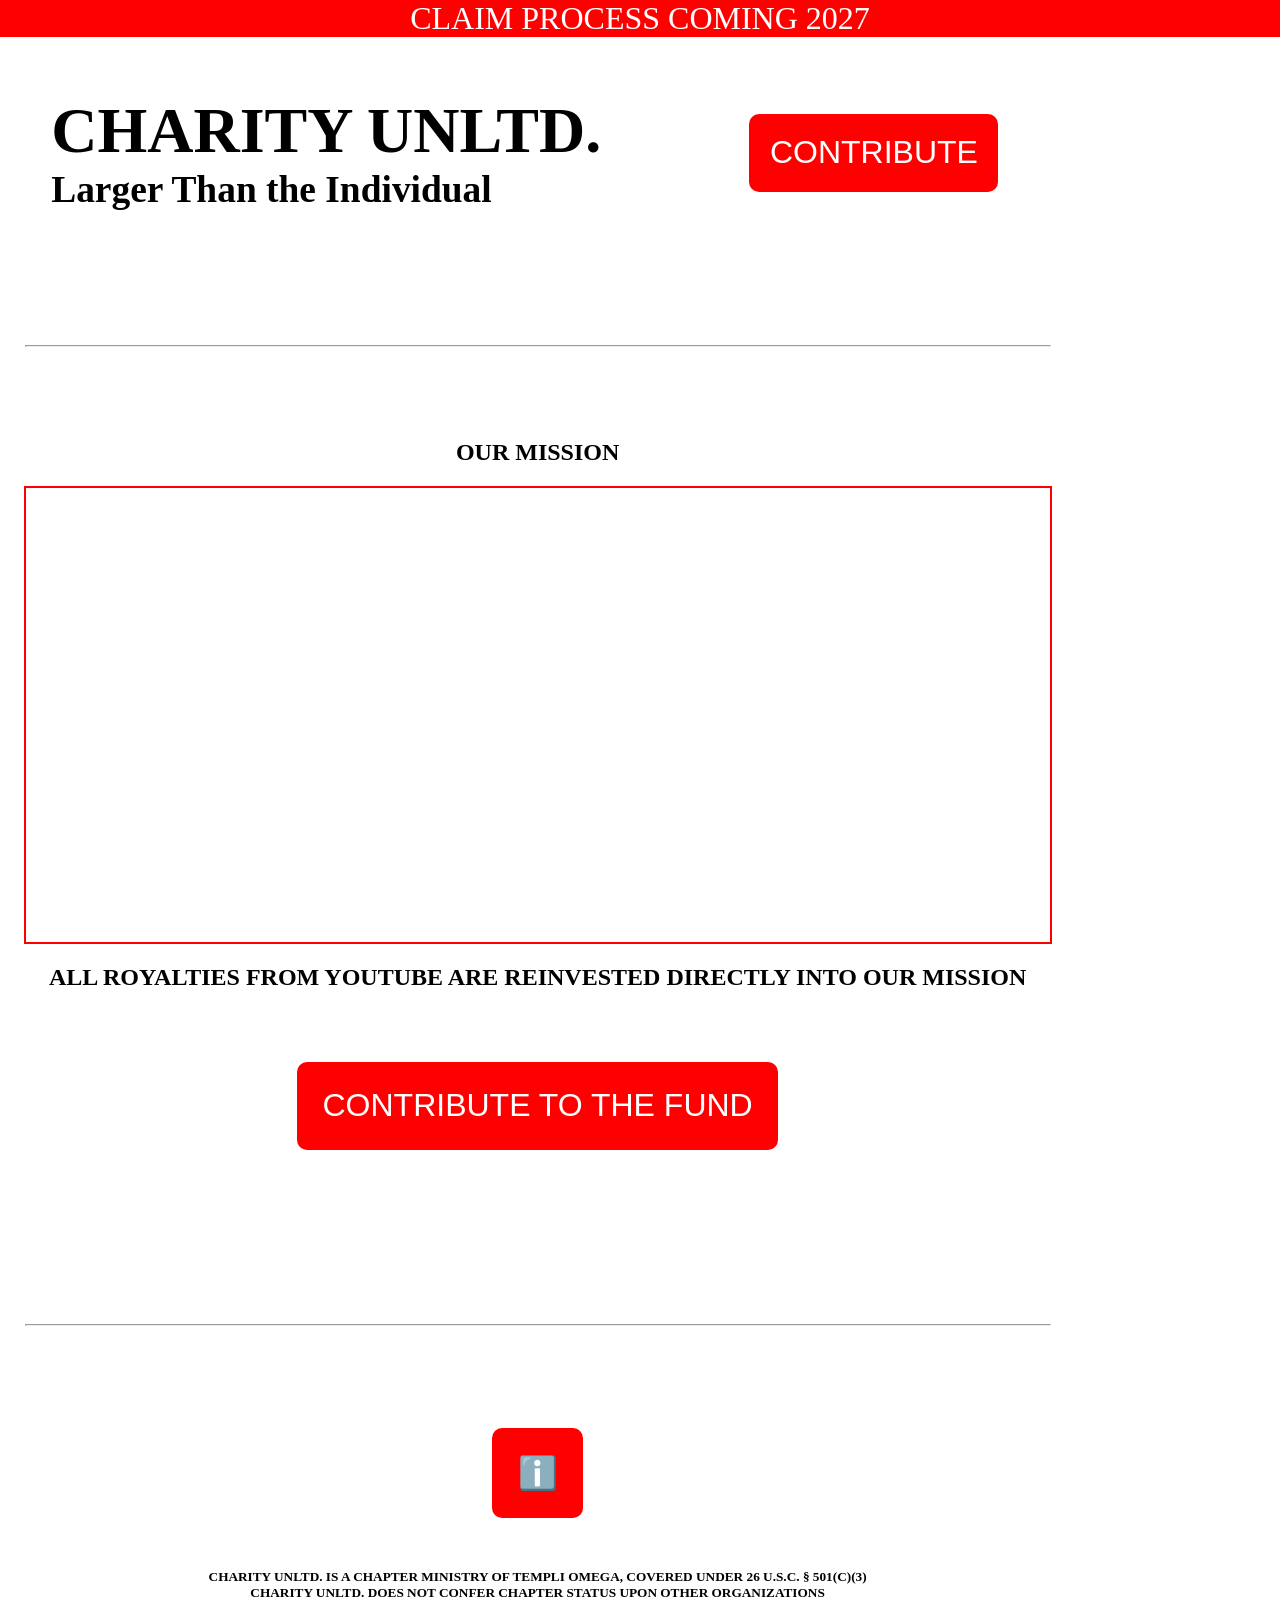
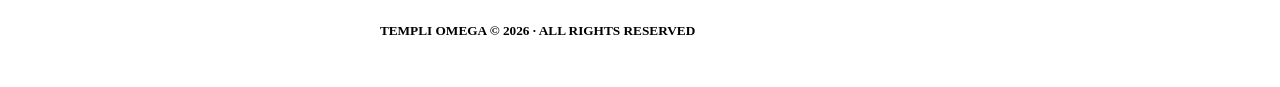
==== index.html @ 0f820593 "Update index.html" ====
<!DOCTYPE html>
<html>
    <head>
        <meta charset="UTF-8">
        <meta name="viewport" content="width=device-width, initial-scale=1.0">
        <meta name="description" content="CHARITY UNLTD. — Larger than the Individual. Sponsor Give A Day Today!">
        <title>CHARITY UNLTD.</title>
        <link rel="stylesheet" href="global.css">
        <link rel="icon" type="image/x-icon" href="1.png">
    </head>
    <body>
        <p id="alert_bar">
            CLAIM PROCESS COMING 2027
        </p>
        <header>
            <div id="logo" class="hyperlinked" data-link="0">
                <h1 class="margin0">CHARITY UNLTD.</h1>
                <h3 id="logo_bottom" class="margin0">Larger Than the Individual</h3>
            </div>
            <button id="contribute_btn" class="hyperlinked" data-link="2">CONTRIBUTE</button>
        </header>
        <main>
            <hr>
            <section>
                <h1>OUR MISSION</h1>
                <div id="banner">
                        <iframe
                            id="yt"
                            src="https://www.youtube-nocookie.com/embed/qAyZIVQrC_Y?si=HSnjQLwe2hpjo_fo"
                            title="YouTube video player"
                            frameborder="0"
                            allow="accelerometer; autoplay; clipboard-write; encrypted-media; gyroscope; picture-in-picture; web-share"
                            referrerpolicy="strict-origin-when-cross-origin"
                            allowfullscreen
                        >
                        </iframe>
                </div>
                <h2 id="video_tagline">ALL ROYALTIES FROM YOUTUBE ARE REINVESTED DIRECTLY INTO OUR MISSION</h2>
                <button class="hyperlinked" data-link="2">
                    CONTRIBUTE TO THE FUND
                </button>
            </section>
        </main>
        <footer>
            <hr>
            <button class="hyperlinked" data-link="1">ℹ️</button>
            <h5 class="margin0">CHARITY UNLTD. IS A CHAPTER MINISTRY OF TEMPLI OMEGA, COVERED UNDER 26 U.S.C. § 501(C)(3)</h5>
            <h5 class="margin0">CHARITY UNLTD. DOES NOT CONFER CHAPTER STATUS UPON OTHER ORGANIZATIONS</h5>
            <h5>TEMPLI OMEGA &copy; 2026 · ALL RIGHTS RESERVED</h5>
        </footer>
    </body>
    <script src="global.js"></script>
</html>
---- global.css ----
* {

}
html {
    height: 100%;
}
body {
    height: 100%;
    margin: 0;
}
header {
    display: flex;
    flex-direction: row;
    width: 80%;
    min-height: 10%;
    height: fit-content;
    align-items: center;
    justify-self: center;
    justify-content: space-between;
    padding: 2%;
}
main {
    display: flex;
    flex-direction: column;
    width: 80%;
    min-height: 70%;
    height: fit-content;
    align-items: center;
    justify-self: center;
    padding: 2%;
}
section {
    display: flex;
    flex-direction: column;
    width: 100%;
    height: 100%;
    align-items: center;
    justify-self: center;
    padding: 2%;
}
footer {
    display: flex;
    flex-direction: column;
    width: 80%;
    min-height: 20%;
    height: fit-content;
    align-items: center;
    justify-self: center;
    text-align: center;
    padding: 2%;
}
button {
    height: fit-content;
    margin: 5%;
    padding: 2.5%;
    text-align: center;
    color: #FFFFFF;
    font-size: 2rem;
    background: #FF0000;
    border: none;
    border-radius: 10px;
}   .hyperlinked:hover,
    button:hover {
        cursor: pointer;
        opacity: 0.666;
    }
hr {
    width: 100%;
    margin: 5%;
}
#logo {
    margin: 2.5%;
    font-size: 2rem;
}
#alert_bar {
    width: 100%;
    margin: 0;
    text-align: center;
    font-size: 2rem;
    color: #FFFFFF;
    background: #FF0000;
}
#contribute_btn {
    padding: 2%;
    color: white;
    background: #FF0000;
}
#banner {
    width: 100%;
    height: 100%;
    border: 2px solid red;
}
#yt {
    width: 100%;
    height: 50vh;
}
#video_tagline {
    text-align: center;
}
/*****************************************************
*****************************************************/
.margin0 {
    margin: 0;
}
.underline {
    text-decoration: underline;
}
/*****************************************************
*****************************************************/
@media (max-aspect-ratio: 1/1) {
    header {
        flex-direction: column;
    }
    button {
        font-size: 1.5rem;
    }
    #alert_bar {
        font-size: 1.5rem;
    }
    #logo {
        margin: 5%;
        text-align: center;
        font-size: 1rem;
    }
    #logo_bottom {
        margin: 0 0 5% 0;
    }
}
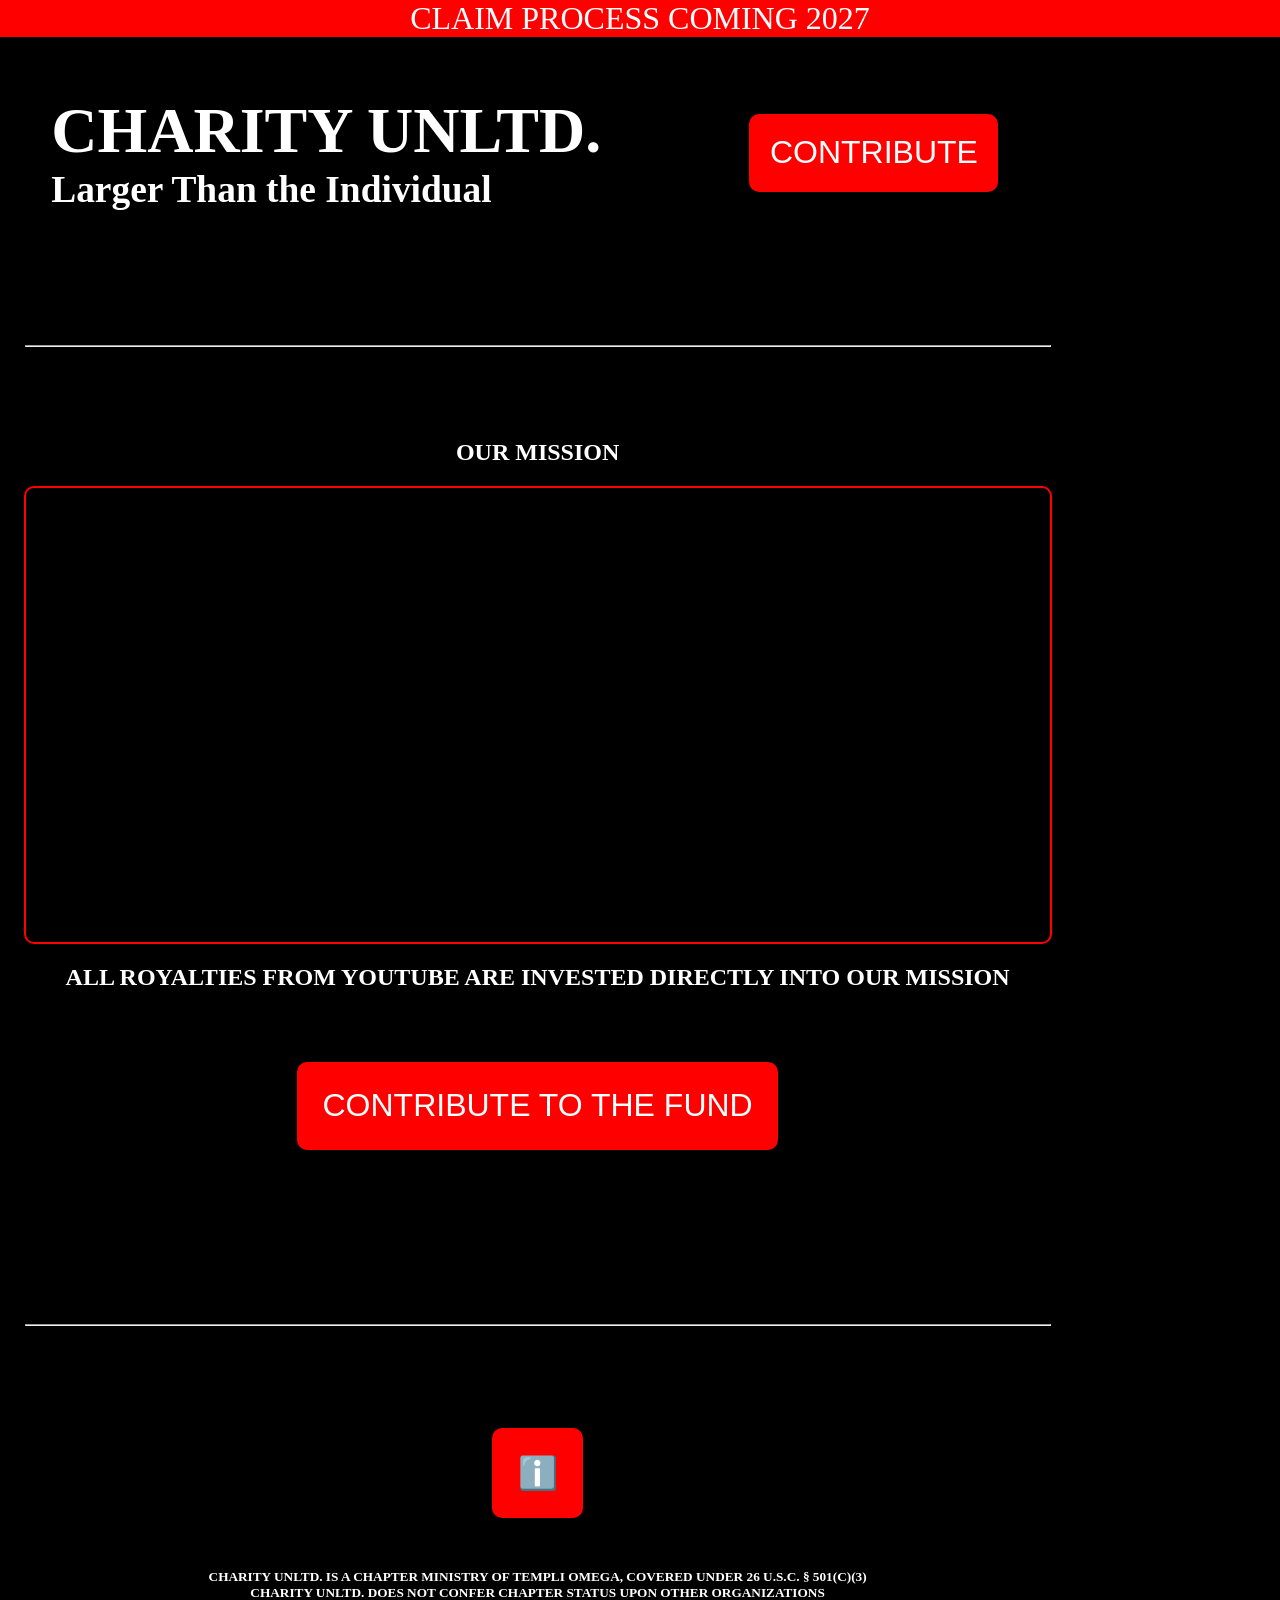
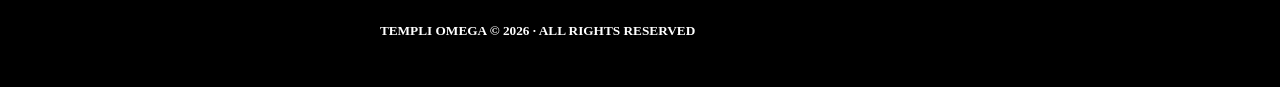
==== commit 19953ee6: "Update index.html" ====
--- a/index.html
+++ b/index.html
@@ -35,7 +35,7 @@
                         >
                         </iframe>
                 </div>
-                <h2 id="video_tagline">ALL ROYALTIES FROM YOUTUBE ARE REINVESTED DIRECTLY INTO OUR MISSION</h2>
+                <h2 id="video_tagline">ALL ROYALTIES FROM YOUTUBE ARE INVESTED DIRECTLY INTO OUR MISSION</h2>
                 <button class="hyperlinked" data-link="2">
                     CONTRIBUTE TO THE FUND
                 </button>
--- a/global.css
+++ b/global.css
@@ -7,6 +7,8 @@
 body {
     height: 100%;
     margin: 0;
+    color: #FFFFFF;
+    background: #000000;
 }
 header {
     display: flex;
@@ -82,13 +84,14 @@
 }
 #contribute_btn {
     padding: 2%;
-    color: white;
+    color: #FFFFFF;
     background: #FF0000;
 }
 #banner {
     width: 100%;
     height: 100%;
     border: 2px solid red;
+    border-radius: 10px;
 }
 #yt {
     width: 100%;
@@ -125,4 +128,4 @@
     #logo_bottom {
         margin: 0 0 5% 0;
     }
-}+}
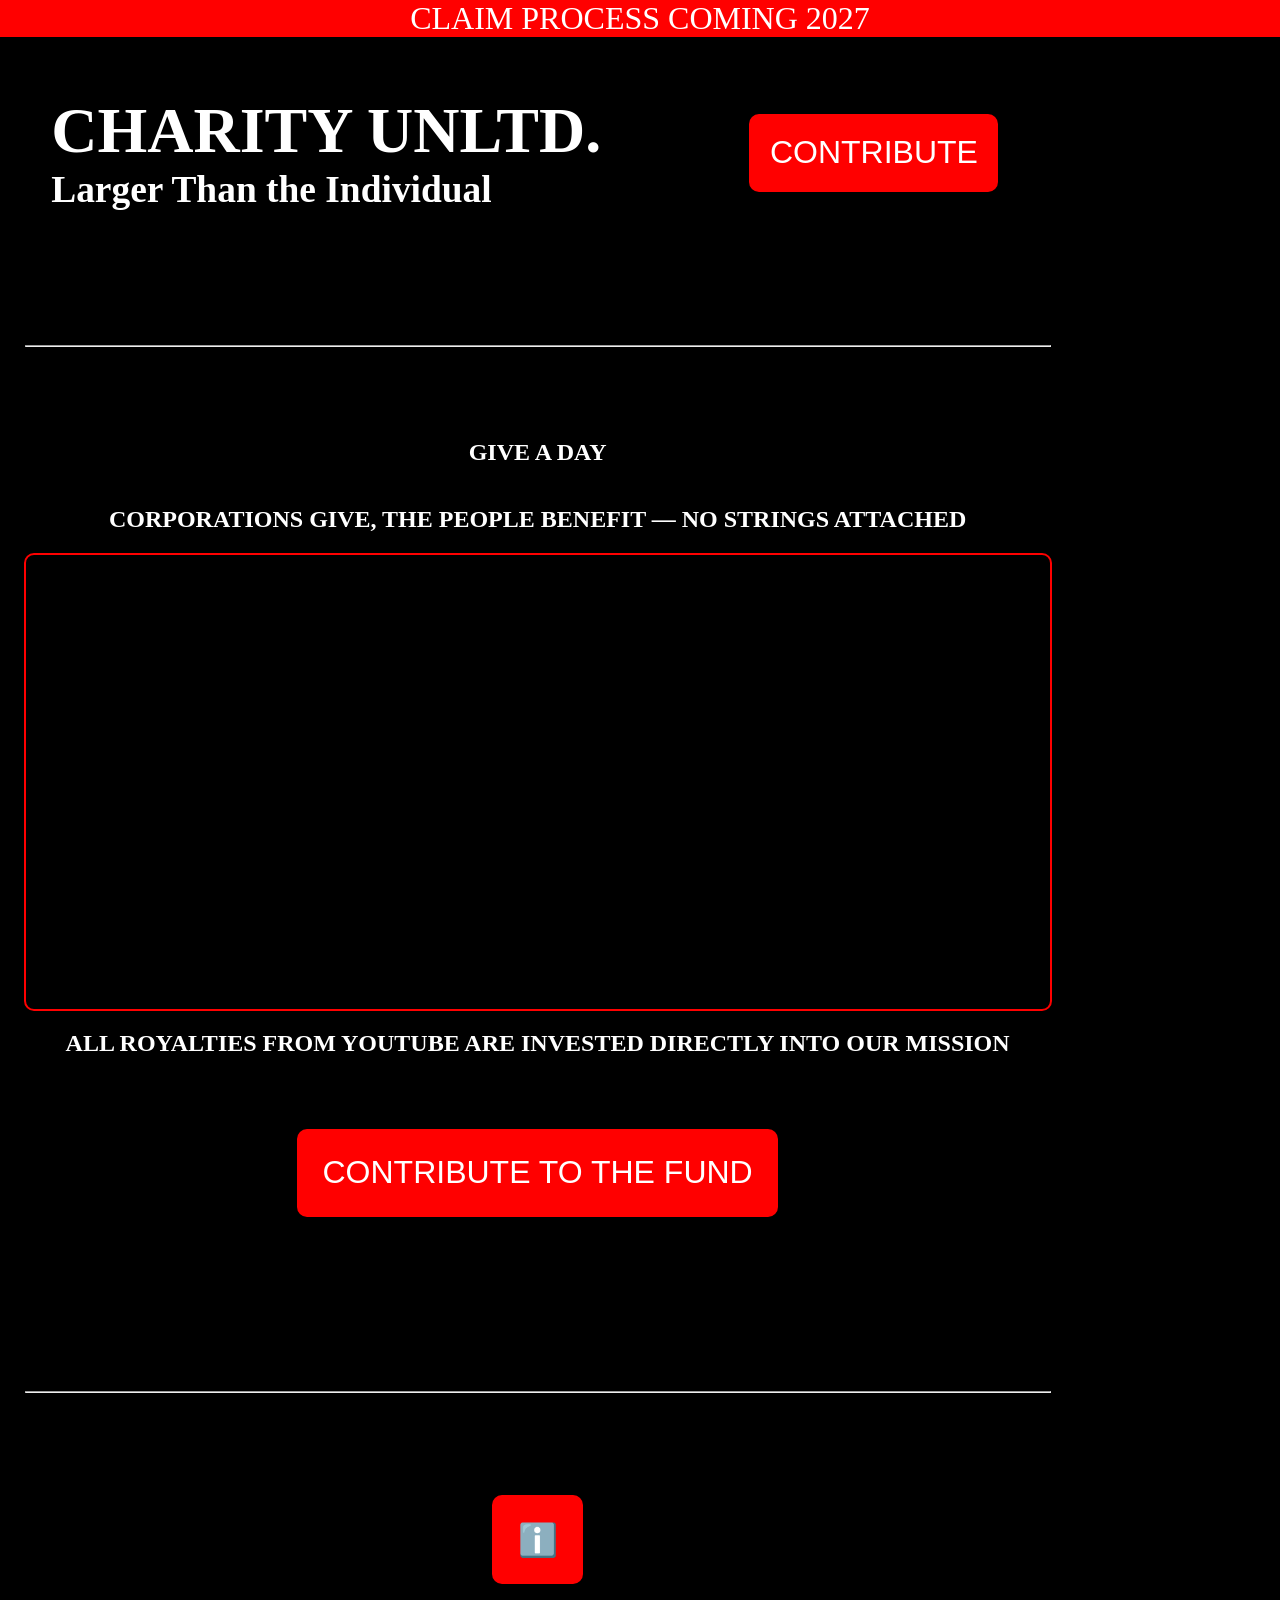
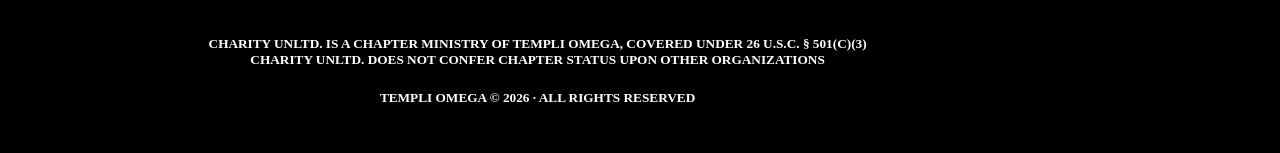
==== commit e0e66b22: "Update index.html" ====
--- a/index.html
+++ b/index.html
@@ -22,7 +22,12 @@
         <main>
             <hr>
             <section>
-                <h1>OUR MISSION</h1>
+                <h1>
+                    GIVE A DAY
+                </h1>
+                <h2 class="text_align_center">
+                    CORPORATIONS GIVE, THE PEOPLE BENEFIT — NO STRINGS ATTACHED
+                </h2>
                 <div id="banner">
                         <iframe
                             id="yt"
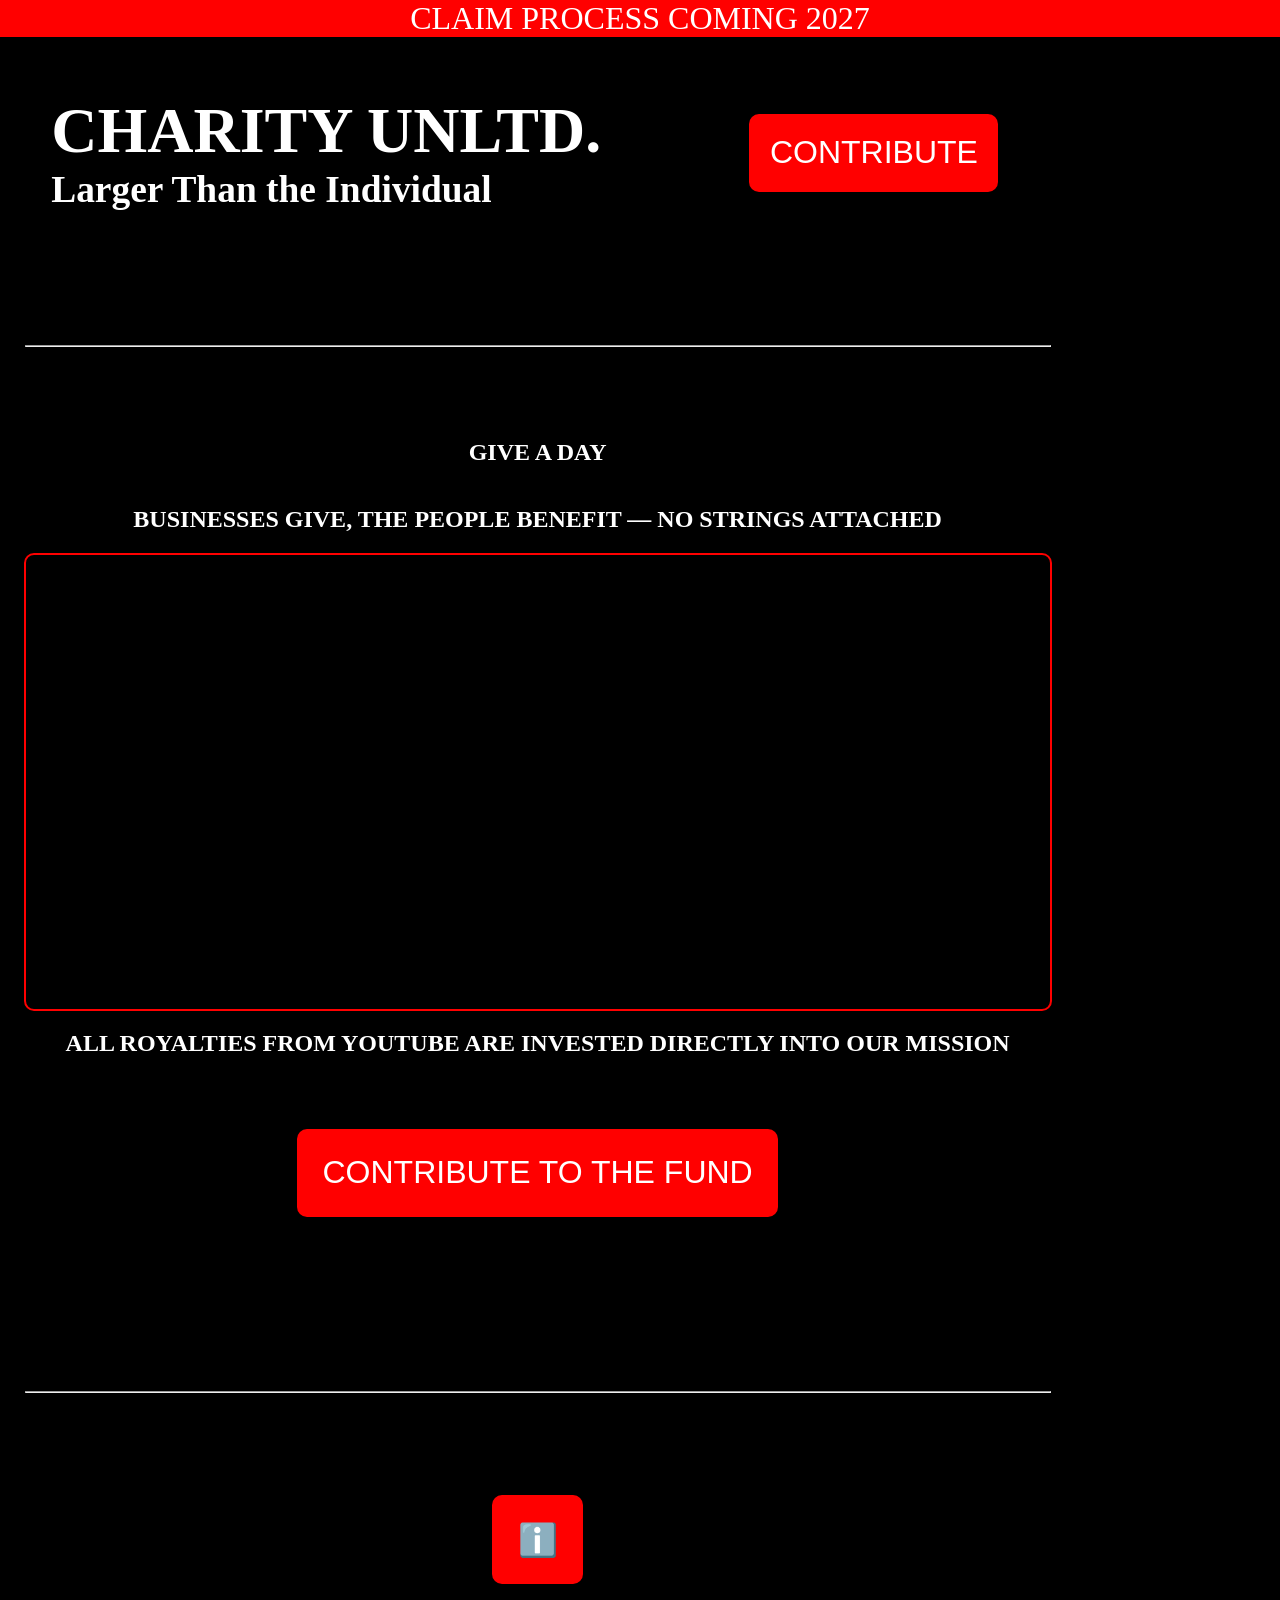
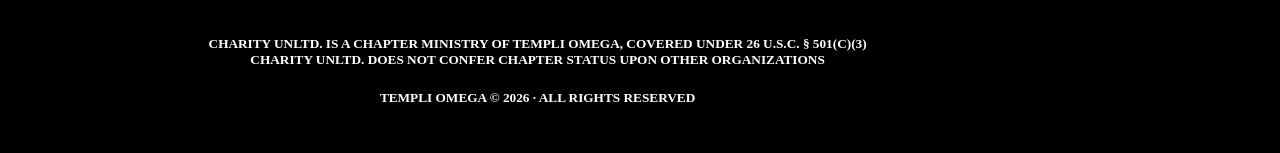
==== commit 14f22fcd: "Update index.html" ====
--- a/index.html
+++ b/index.html
@@ -26,7 +26,7 @@
                     GIVE A DAY
                 </h1>
                 <h2 class="text_align_center">
-                    CORPORATIONS GIVE, THE PEOPLE BENEFIT — NO STRINGS ATTACHED
+                    BUSINESSES GIVE, THE PEOPLE BENEFIT — NO STRINGS ATTACHED
                 </h2>
                 <div id="banner">
                         <iframe
--- a/global.css
+++ b/global.css
@@ -108,6 +108,9 @@
 .underline {
     text-decoration: underline;
 }
+.text_align_center {
+    text-align: center;
+}
 /*****************************************************
 *****************************************************/
 @media (max-aspect-ratio: 1/1) {
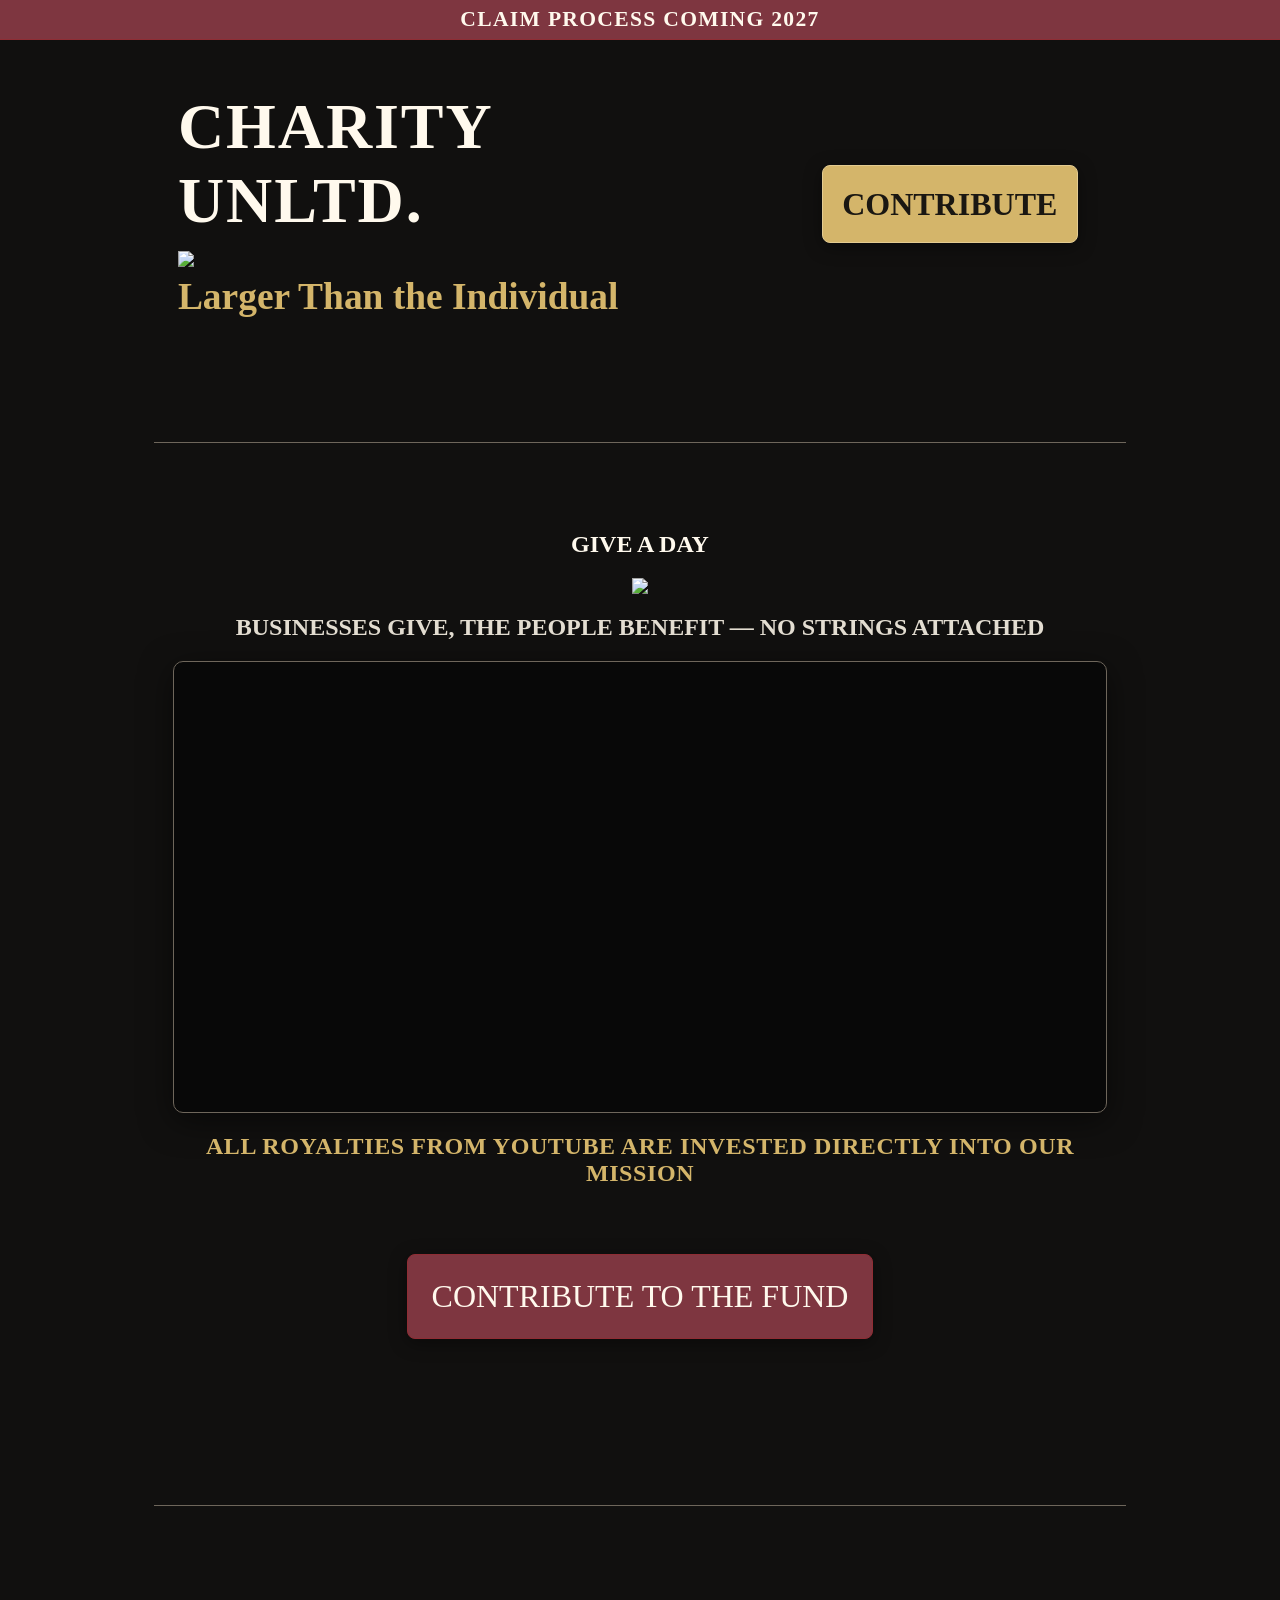
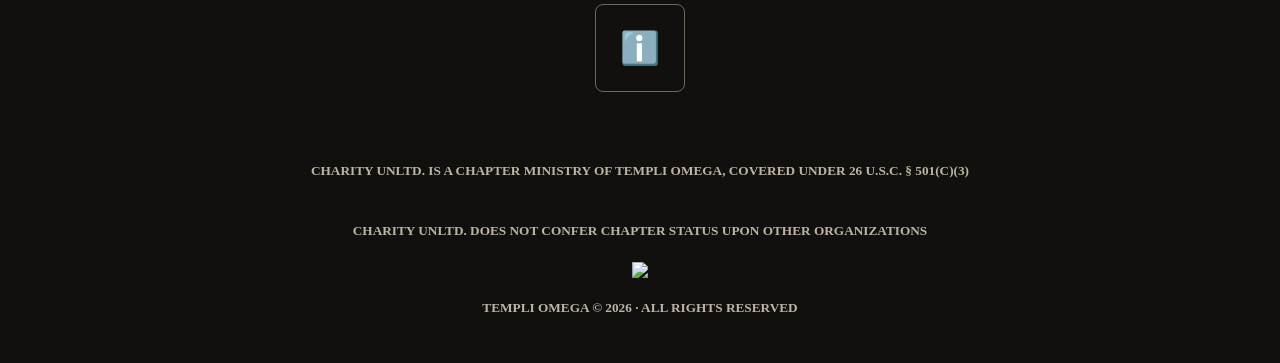
==== commit e49f990e: "Update index.html" ====
--- a/index.html
+++ b/index.html
@@ -14,8 +14,11 @@
         </p>
         <header>
             <div id="logo" class="hyperlinked" data-link="0">
-                <h1 class="margin0">CHARITY UNLTD.</h1>
-                <h3 id="logo_bottom" class="margin0">Larger Than the Individual</h3>
+                <div id="text_logo">
+                    <h1 class="margin0">CHARITY UNLTD.</h1>
+                    <img class="logo_img" src="1.png"/>
+                    <h3 id="logo_bottom" class="margin0">Larger Than the Individual</h3>
+                </div>
             </div>
             <button id="contribute_btn" class="hyperlinked" data-link="2">CONTRIBUTE</button>
         </header>
@@ -25,6 +28,7 @@
                 <h1>
                     GIVE A DAY
                 </h1>
+                <img class="logo_img" src="1.png"/>
                 <h2 class="text_align_center">
                     BUSINESSES GIVE, THE PEOPLE BENEFIT — NO STRINGS ATTACHED
                 </h2>
@@ -49,8 +53,9 @@
         <footer>
             <hr>
             <button class="hyperlinked" data-link="1">ℹ️</button>
-            <h5 class="margin0">CHARITY UNLTD. IS A CHAPTER MINISTRY OF TEMPLI OMEGA, COVERED UNDER 26 U.S.C. § 501(C)(3)</h5>
-            <h5 class="margin0">CHARITY UNLTD. DOES NOT CONFER CHAPTER STATUS UPON OTHER ORGANIZATIONS</h5>
+            <h5>CHARITY UNLTD. IS A CHAPTER MINISTRY OF TEMPLI OMEGA, COVERED UNDER 26 U.S.C. § 501(C)(3)</h5>
+            <h5>CHARITY UNLTD. DOES NOT CONFER CHAPTER STATUS UPON OTHER ORGANIZATIONS</h5>
+            <img class="logo_img" src="1.png"/>
             <h5>TEMPLI OMEGA &copy; 2026 · ALL RIGHTS RESERVED</h5>
         </footer>
     </body>
--- a/global.css
+++ b/global.css
@@ -1,14 +1,20 @@
 * {
-
+    box-sizing: border-box;
 }
 html {
+    width: 100%;
     height: 100%;
 }
 body {
-    height: 100%;
+    display: flex;
+    flex-direction: column;
+    width: 100%;
+    min-height: 100%;
     margin: 0;
-    color: #FFFFFF;
-    background: #000000;
+    align-items: center;
+    justify-self: center;
+    color: #F5F0E6;
+    background: #11100F;
 }
 header {
     display: flex;
@@ -50,69 +56,114 @@
     justify-self: center;
     text-align: center;
     padding: 2%;
+    color: #BDB4A4;
 }
 button {
     height: fit-content;
     margin: 5%;
     padding: 2.5%;
     text-align: center;
-    color: #FFFFFF;
+    color: #FFF9ED;
     font-size: 2rem;
-    background: #FF0000;
-    border: none;
-    border-radius: 10px;
-}   .hyperlinked:hover,
-    button:hover {
-        cursor: pointer;
-        opacity: 0.666;
-    }
+    font-family: inherit;
+    background: #7e3640;
+    border: 1px solid #8f2d34;
+    border-radius: 8px;
+    box-shadow: 0 4px 18px #00000066;
+    transition: opacity 0.2s ease, transform 0.2s ease, background 0.2s ease;
+}
+.hyperlinked:hover,
+button:hover {
+    cursor: pointer;
+    opacity: 0.85;
+}
+button:hover {
+    background: #843B45;
+    transform: translateY(-2px);
+}
 hr {
     width: 100%;
     margin: 5%;
+    border: 0;
+    border-top: 1px solid #6E665B;
 }
 #logo {
     margin: 2.5%;
     font-size: 2rem;
 }
+#logo h1 {
+    color: #FFF9ED;
+    letter-spacing: 0.03em;
+}
+#logo_bottom {
+    color: #D4B56A;
+}
 #alert_bar {
     width: 100%;
     margin: 0;
+    padding: 0.45rem;
     text-align: center;
-    font-size: 2rem;
-    color: #FFFFFF;
-    background: #FF0000;
+    font-size: 1.35rem;
+    font-weight: bold;
+    letter-spacing: 0.06em;
+    color: #FFF9ED;
+    background: #7e3640;
+    border-bottom: 1px solid #8f2d34;
 }
 #contribute_btn {
     padding: 2%;
-    color: #FFFFFF;
-    background: #FF0000;
+    color: #1A1712;
+    font-weight: bold;
+    background: #D4B56A;
+    border-color: #E3CB91;
+}
+#contribute_btn:hover {
+    background: #E0C57E;
 }
 #banner {
     width: 100%;
     height: 100%;
-    border: 2px solid red;
+    overflow: hidden;
+    background: #080808;
+    border: 1px solid #6E665B;
     border-radius: 10px;
+    box-shadow: 0 8px 32px #00000080;
 }
 #yt {
+    display: block;
     width: 100%;
     height: 50vh;
 }
 #video_tagline {
     text-align: center;
+    color: #D4B56A;
+    letter-spacing: 0.025em;
 }
-/*****************************************************
-*****************************************************/
+section > h1 {
+    color: #FFF9ED;
+}
+section > h2 {
+    color: #E3DDD1;
+}
+footer button {
+    color: #FFF9ED;
+    background: transparent;
+    border: 1px solid #6E665B;
+    box-shadow: none;
+}
+footer button:hover {
+    background: #24211D;
+}
 .margin0 {
     margin: 0;
 }
 .underline {
-    text-decoration: underline;
+    text-decoration-color: #D4B56A;
+    text-underline-offset: 0.25em;
 }
 .text_align_center {
     text-align: center;
 }
-/*****************************************************
-*****************************************************/
 @media (max-aspect-ratio: 1/1) {
     header {
         flex-direction: column;
@@ -121,7 +172,7 @@
         font-size: 1.5rem;
     }
     #alert_bar {
-        font-size: 1.5rem;
+        font-size: 1rem;
     }
     #logo {
         margin: 5%;
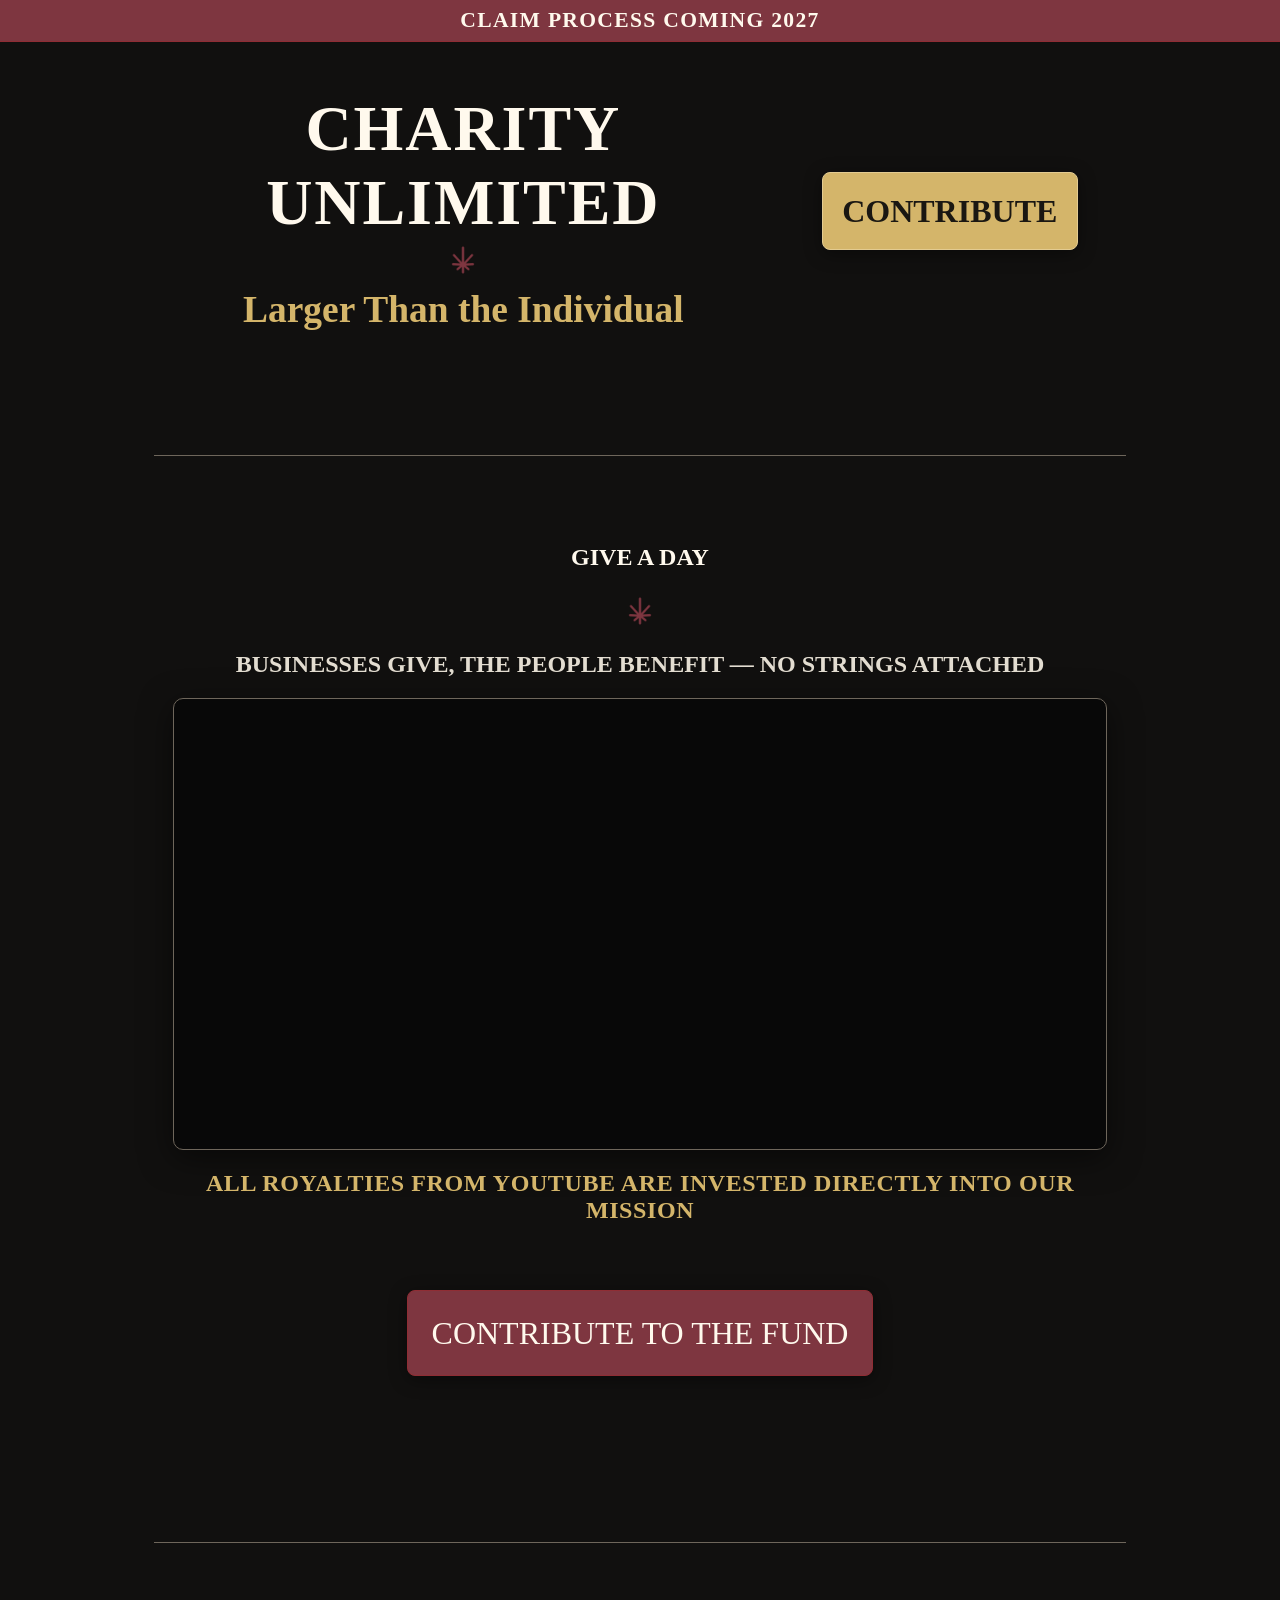
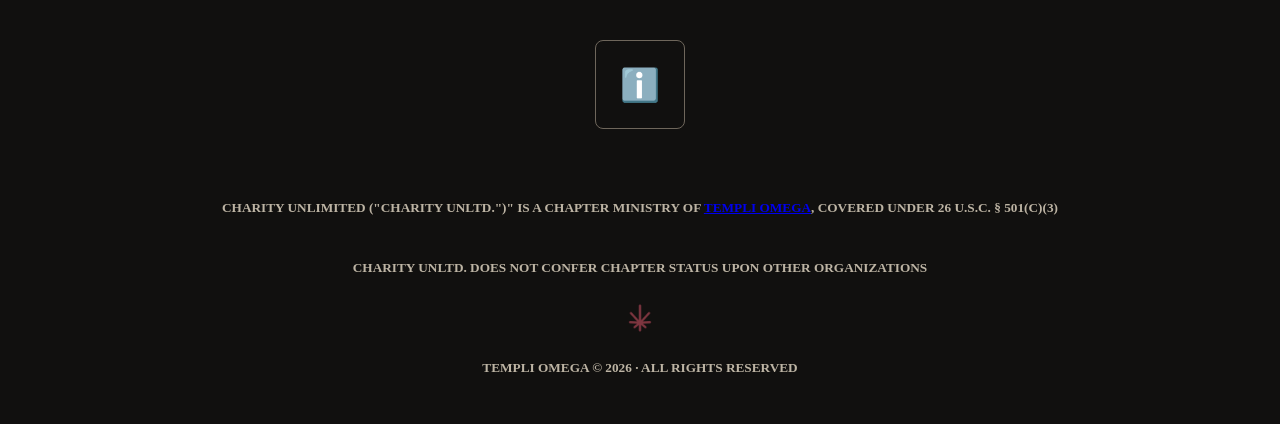
==== commit 94505c2f: "Update index.html" ====
--- a/index.html
+++ b/index.html
@@ -15,7 +15,7 @@
         <header>
             <div id="logo" class="hyperlinked" data-link="0">
                 <div id="text_logo">
-                    <h1 class="margin0">CHARITY UNLTD.</h1>
+                    <h1 class="margin0">CHARITY UNLIMITED</h1>
                     <img class="logo_img" src="1.png"/>
                     <h3 id="logo_bottom" class="margin0">Larger Than the Individual</h3>
                 </div>
@@ -52,8 +52,8 @@
         </main>
         <footer>
             <hr>
-            <button class="hyperlinked" data-link="1">ℹ️</button>
-            <h5>CHARITY UNLTD. IS A CHAPTER MINISTRY OF TEMPLI OMEGA, COVERED UNDER 26 U.S.C. § 501(C)(3)</h5>
+            <button class="hyperlinked" data-link="0">ℹ️</button>
+            <h5>CHARITY UNLIMITED ("CHARITY UNLTD.")" IS A CHAPTER MINISTRY OF <a href="https://templiomega.org">TEMPLI OMEGA</a>, COVERED UNDER 26 U.S.C. § 501(C)(3)</h5>
             <h5>CHARITY UNLTD. DOES NOT CONFER CHAPTER STATUS UPON OTHER ORGANIZATIONS</h5>
             <img class="logo_img" src="1.png"/>
             <h5>TEMPLI OMEGA &copy; 2026 · ALL RIGHTS RESERVED</h5>
--- a/global.css
+++ b/global.css
@@ -81,6 +81,9 @@
     background: #843B45;
     transform: translateY(-2px);
 }
+img {
+    margin: 0;
+}
 hr {
     width: 100%;
     margin: 5%;
@@ -88,10 +91,21 @@
     border-top: 1px solid #6E665B;
 }
 #logo {
+    display: flex;
+    flex-direction: row;
+    width: fit-content;
     margin: 2.5%;
+    align-items: center;
+    justify-self: center;
+    text-align: center;
+}
+.logo_img {
+    max-height: 40px;
+}
+#text_logo {
     font-size: 2rem;
 }
-#logo h1 {
+#text_logo h1 {
     color: #FFF9ED;
     letter-spacing: 0.03em;
 }
@@ -101,7 +115,7 @@
 #alert_bar {
     width: 100%;
     margin: 0;
-    padding: 0.45rem;
+    padding: 0.5rem;
     text-align: center;
     font-size: 1.35rem;
     font-weight: bold;
@@ -175,6 +189,13 @@
         font-size: 1rem;
     }
     #logo {
+        flex-direction: column;
+        height: auto;
+    }
+    #logo_img {
+        max-width: 40px;
+    }
+    #text_logo {
         margin: 5%;
         text-align: center;
         font-size: 1rem;
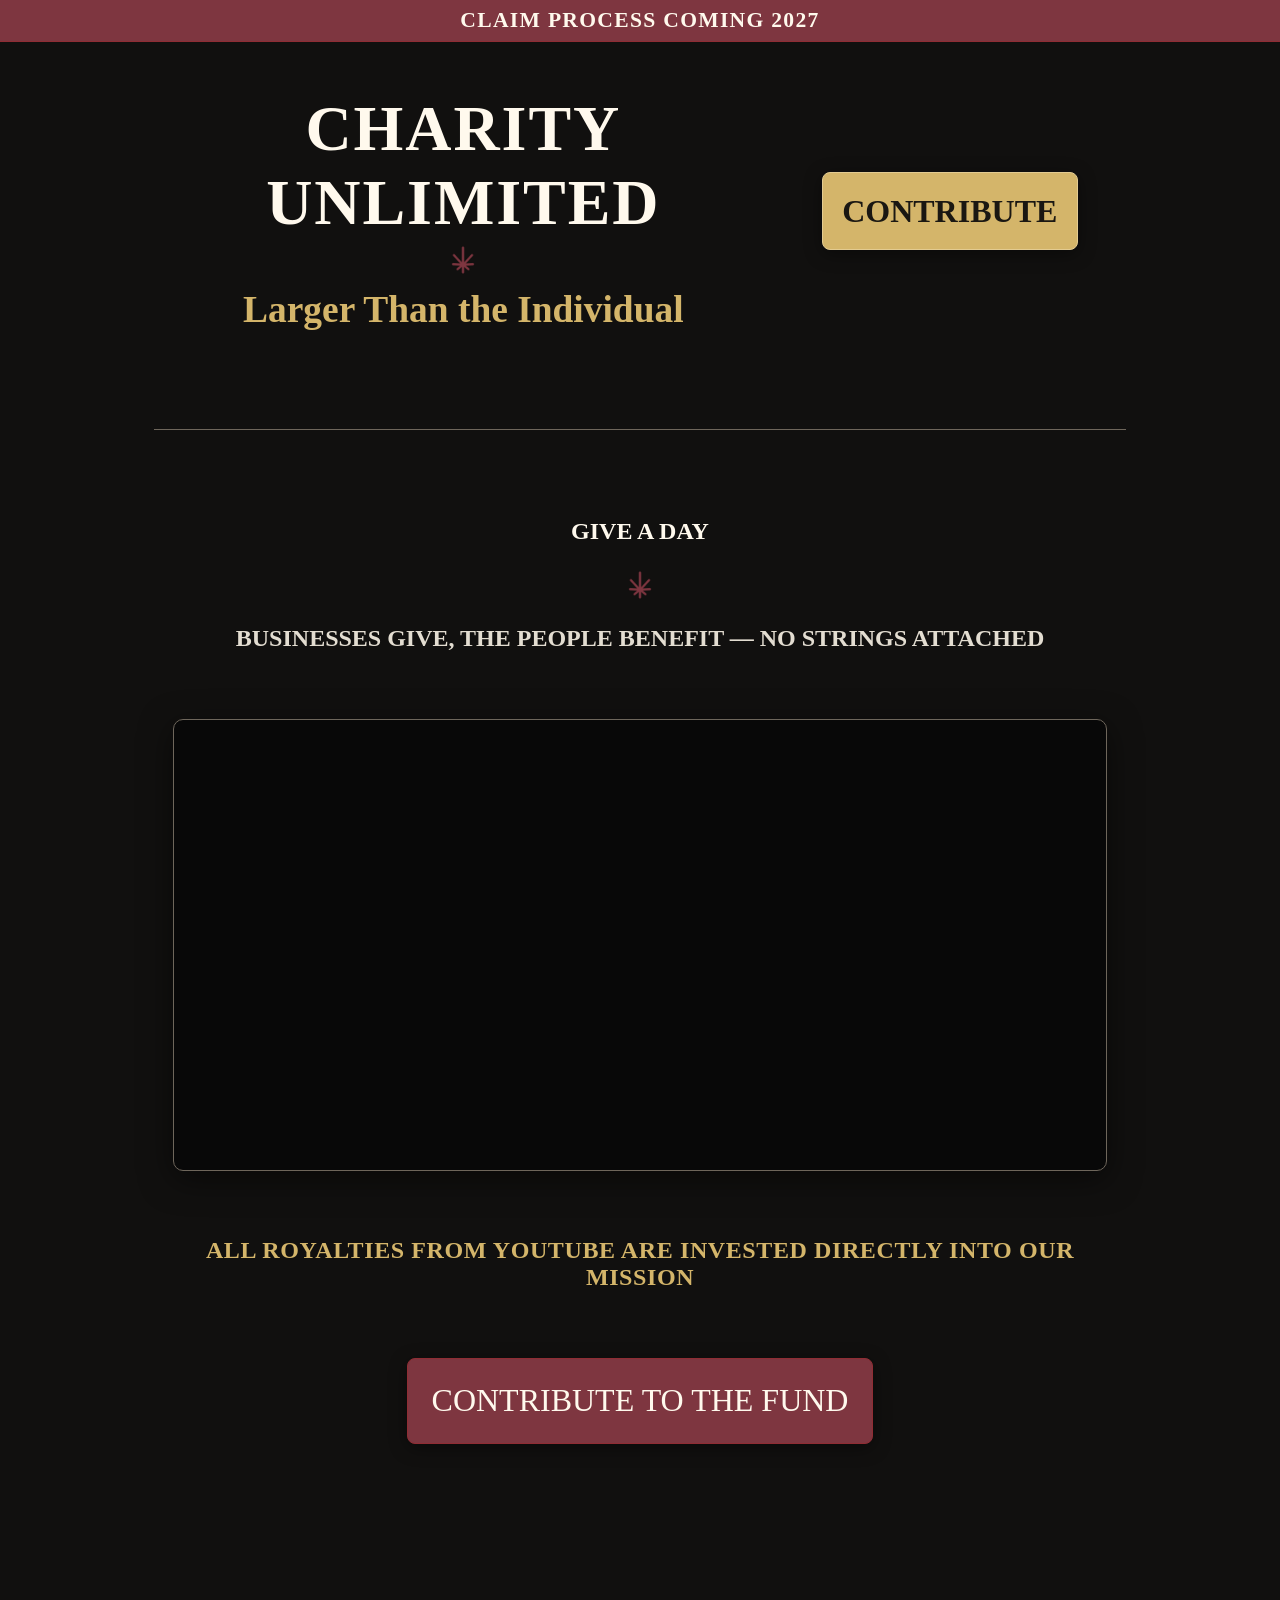
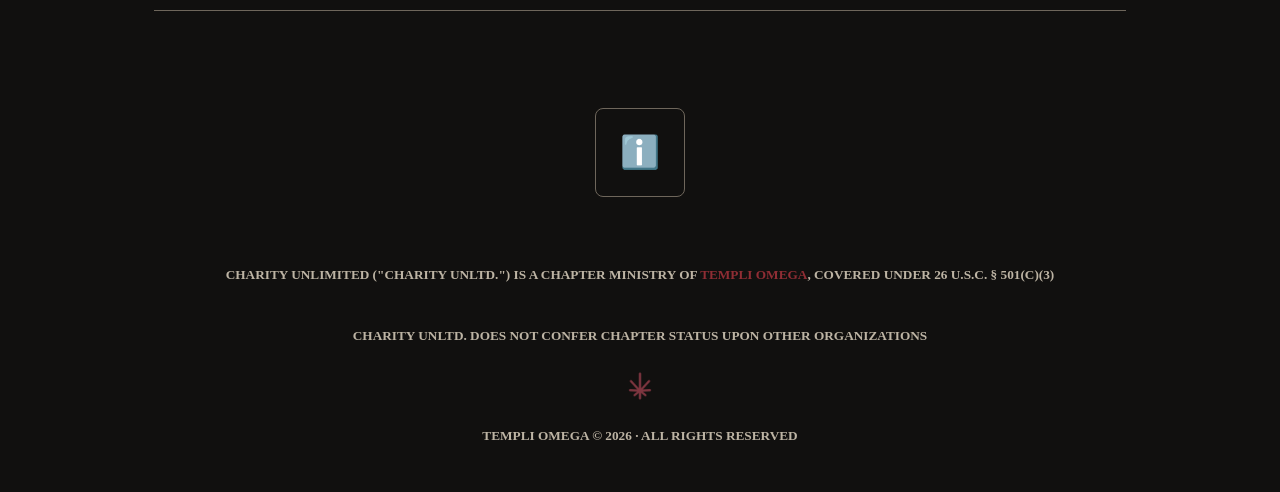
==== commit 2fdfe517: "Update index.html" ====
--- a/index.html
+++ b/index.html
@@ -52,8 +52,8 @@
         </main>
         <footer>
             <hr>
-            <button class="hyperlinked" data-link="0">ℹ️</button>
-            <h5>CHARITY UNLIMITED ("CHARITY UNLTD.")" IS A CHAPTER MINISTRY OF <a href="https://templiomega.org">TEMPLI OMEGA</a>, COVERED UNDER 26 U.S.C. § 501(C)(3)</h5>
+            <button class="hyperlinked" data-link="1">ℹ️</button>
+            <h5>CHARITY UNLIMITED ("CHARITY UNLTD.") IS A CHAPTER MINISTRY OF <a class="hyperlinked" data-link="3">TEMPLI OMEGA</a>, COVERED UNDER 26 U.S.C. § 501(C)(3)</h5>
             <h5>CHARITY UNLTD. DOES NOT CONFER CHAPTER STATUS UPON OTHER ORGANIZATIONS</h5>
             <img class="logo_img" src="1.png"/>
             <h5>TEMPLI OMEGA &copy; 2026 · ALL RIGHTS RESERVED</h5>
--- a/global.css
+++ b/global.css
@@ -25,6 +25,7 @@
     align-items: center;
     justify-self: center;
     justify-content: space-between;
+    margin: 0;
     padding: 2%;
 }
 main {
@@ -35,7 +36,7 @@
     height: fit-content;
     align-items: center;
     justify-self: center;
-    padding: 2%;
+    padding: 0 2% 2% 2%;
 }
 section {
     display: flex;
@@ -81,6 +82,9 @@
     background: #843B45;
     transform: translateY(-2px);
 }
+a {
+    color: #8f2d34;
+}
 img {
     margin: 0;
 }
@@ -138,6 +142,7 @@
     width: 100%;
     height: 100%;
     overflow: hidden;
+    margin: 5%;
     background: #080808;
     border: 1px solid #6E665B;
     border-radius: 10px;
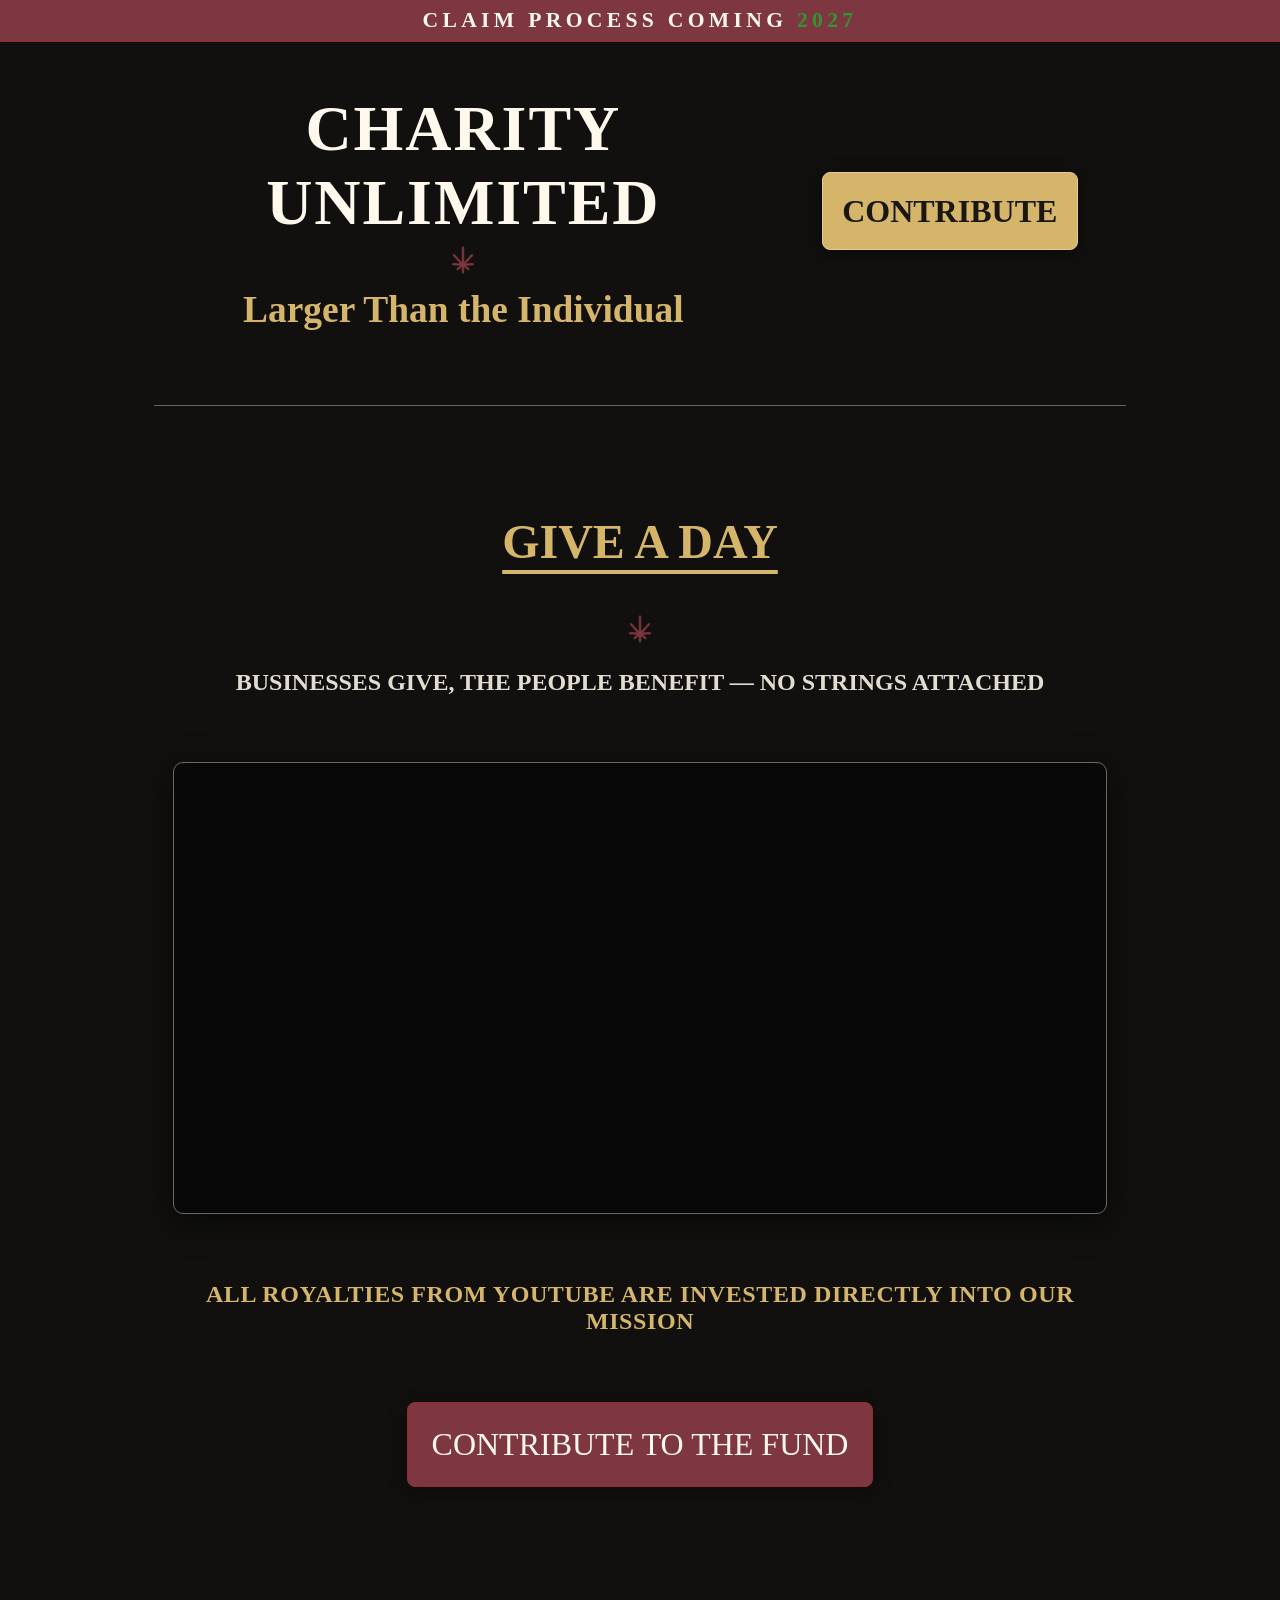
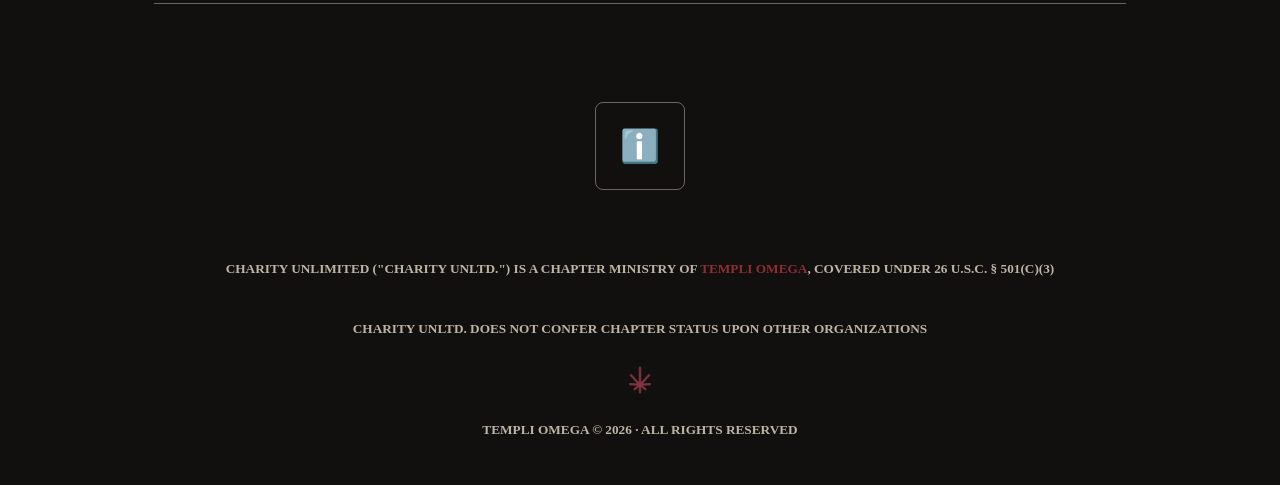
==== commit 3439b6e0: "Update index.html" ====
--- a/index.html
+++ b/index.html
@@ -9,9 +9,7 @@
         <link rel="icon" type="image/x-icon" href="1.png">
     </head>
     <body>
-        <p id="alert_bar">
-            CLAIM PROCESS COMING 2027
-        </p>
+        <p id="alert_bar">CLAIM PROCESS COMING <span id="alert_bar_span">2027</span></p>
         <header>
             <div id="logo" class="hyperlinked" data-link="0">
                 <div id="text_logo">
@@ -25,7 +23,7 @@
         <main>
             <hr>
             <section>
-                <h1>
+                <h1 class="underline section_header">
                     GIVE A DAY
                 </h1>
                 <img class="logo_img" src="1.png"/>
--- a/global.css
+++ b/global.css
@@ -56,7 +56,7 @@
     align-items: center;
     justify-self: center;
     text-align: center;
-    padding: 2%;
+    padding: 0 2% 2% 2%;
     color: #BDB4A4;
 }
 button {
@@ -90,7 +90,7 @@
 }
 hr {
     width: 100%;
-    margin: 5%;
+    margin: 2.5% 5% 5% 5%;
     border: 0;
     border-top: 1px solid #6E665B;
 }
@@ -123,10 +123,17 @@
     text-align: center;
     font-size: 1.35rem;
     font-weight: bold;
-    letter-spacing: 0.06em;
+    letter-spacing: 0.2em;
     color: #FFF9ED;
     background: #7e3640;
     border-bottom: 1px solid #8f2d34;
+}
+#alert_bar_span {
+    text-align: center;
+    font-size: 1.35rem;
+    font-weight: bold;
+    letter-spacing: 0.2em;
+    color: #329432;
 }
 #contribute_btn {
     padding: 2%;
@@ -137,6 +144,9 @@
 }
 #contribute_btn:hover {
     background: #E0C57E;
+}
+#about_section {
+    text-align: justify;
 }
 #banner {
     width: 100%;
@@ -177,8 +187,12 @@
     margin: 0;
 }
 .underline {
-    text-decoration-color: #D4B56A;
+    color: #D4B56A;
     text-underline-offset: 0.25em;
+    text-decoration: underline;
+}
+.section_header {
+    font-size: 3rem;
 }
 .text_align_center {
     text-align: center;
@@ -186,9 +200,18 @@
 @media (max-aspect-ratio: 1/1) {
     header {
         flex-direction: column;
+        width: 100%;
+    }
+    main,
+    section,
+    footer {
+        width: 100%;
     }
     button {
         font-size: 1.5rem;
+    }
+    hr {
+        margin: 5%;
     }
     #alert_bar {
         font-size: 1rem;
@@ -208,4 +231,7 @@
     #logo_bottom {
         margin: 0 0 5% 0;
     }
-}
+    #banner {
+        width: 90%;
+    }
+}
